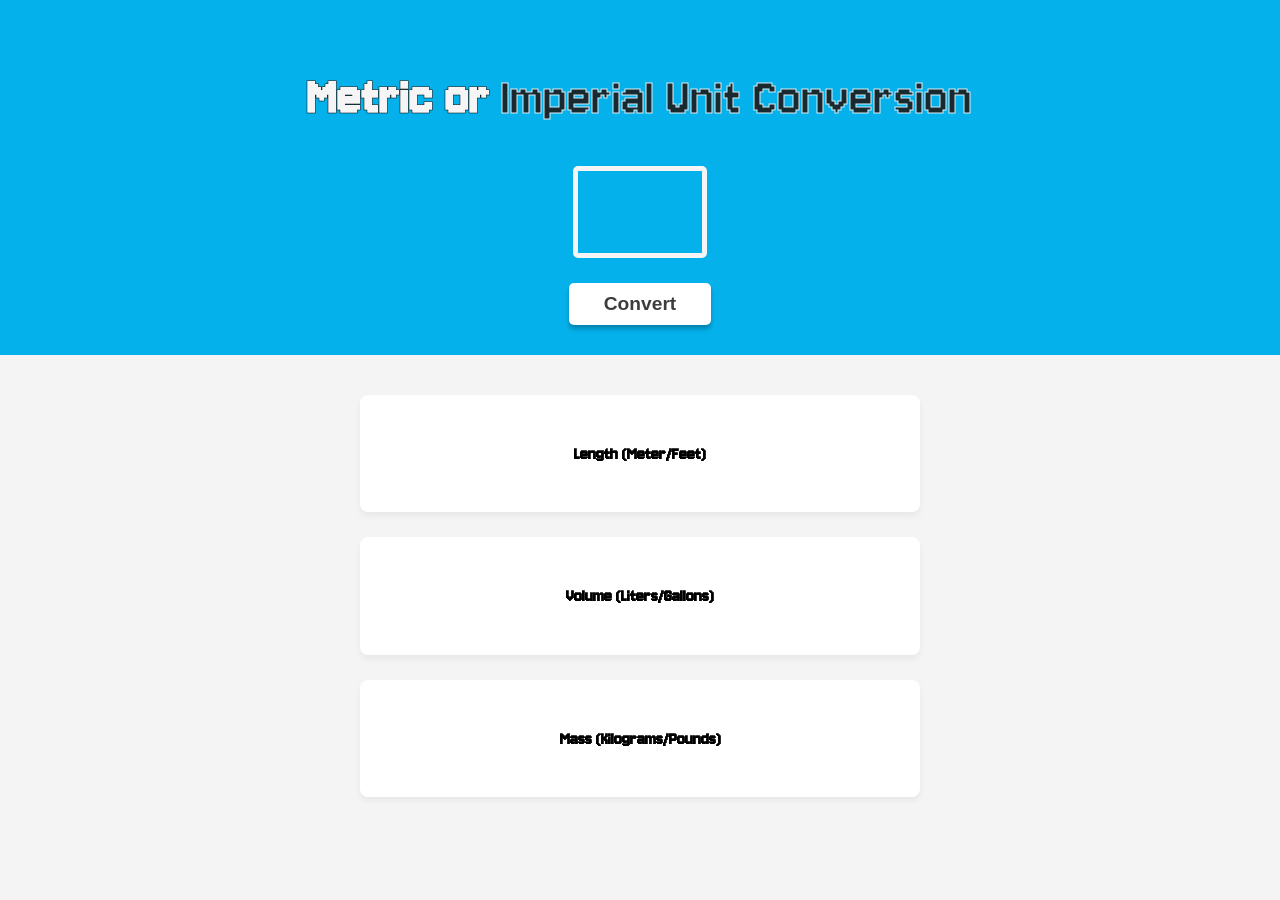
==== UnitConverter/index.html @ 6e3acacc "initialize project structure" ====
<!DOCTYPE html>
<html lang="en">
<head>
    <meta name="viewport" content="width=device-width, initial-scale=1.0">
    <link rel="stylesheet" href="styles.css">
    <link rel="preconnect" href="https://fonts.googleapis.com">
    <link rel="preconnect" href="https://fonts.gstatic.com" crossorigin>
    <link href="https://fonts.googleapis.com/css2?family=Jersey+10&display=swap" rel="stylesheet">
    <meta charset="UTF-8">
    <title>Unit Converter</title>
</head>
<body>
<div class="hero">
    <h1>Metric or <span>Imperial Unit Conversion</span></h1>
    <input id="number-el" type="text" inputmode="numeric" oninput="this.value = this.value.replace(/[^0-9]/g, '')">
    <button id="convert-el">Convert</button>
</div>
<div class="results-area">
    <div id="length-container" class="card">
        <h3>Length (Meter/Feet)</h3>
    </div>

    <div id="volume-container" class="card">
        <h3>Volume (Liters/Gallons)</h3>
    </div>

    <div id="mass-container" class="card">
        <h3>Mass (Kilograms/Pounds)</h3>
    </div>
</div>

<script src="script.js"></script>
</body>
</html>
---- UnitConverter/styles.css ----
body {
    margin: 0;
    font-family: "Jersey 10", sans-serif; /* A clean, modern look */
    background-color: #f4f4f4; /* Light gray for the "rest" of the page */
}

.hero {
    background-color: #05b1eb; /* A nice purple like the Scrimba project */
    color: white;
    min-height: 35vh; /* Takes up 80% of the window */

    display: flex;
    flex-direction: column; /* Stack h1, input, button vertically */
    justify-content: center; /* Center them top-to-bottom */
    align-items: center;    /* Center them left-to-right */
    text-align: center;
    padding: 20px;
}

h1 {
    text-shadow:
    margin-bottom: 20px;
    font-size: 3.5rem;
    color: whitesmoke;
    -webkit-text-stroke: 0.5px #000000;
}

h1 span {
    color: #1b1c1c;
    -webkit-text-stroke: 1px whitesmoke;
    font-weight: 400;
    opacity: 0.9;
}

#number-el {
    width: 120px;
    height: 80px;
    background: transparent;
    border: 5px solid whitesmoke;
    border-radius: 5px;
    color: white;
    font-size: 3.5rem;
    font-weight: bold;
    text-align: center;
    margin-bottom: 25px;
    outline: none;
}

#convert-el {
    background: white;
    color: #3D3D3D;
    border: none;
    padding: 10px 35px;
    border-radius: 5px;
    font-size: 1.2rem;
    font-weight: bold;
    cursor: pointer;
    box-shadow: 0px 4px 4px rgba(0, 0, 0, 0.25);
}

#convert-el:active {
    transform: translateY(2px);
}

.results-area {
    display: flex;
    flex-direction: column;
    align-items: center;
    gap: 25px;
    padding: 40px 20px;
    background-color: #F4F4F4;
}

.card {
    background: #FFFFFF;
    width: 100%;
    max-width: 500px;
    padding: 30px;
    text-align: center;
    border-radius: 8px;


    box-shadow: 0 4px 6px rgba(0,0,0,0.05);
}
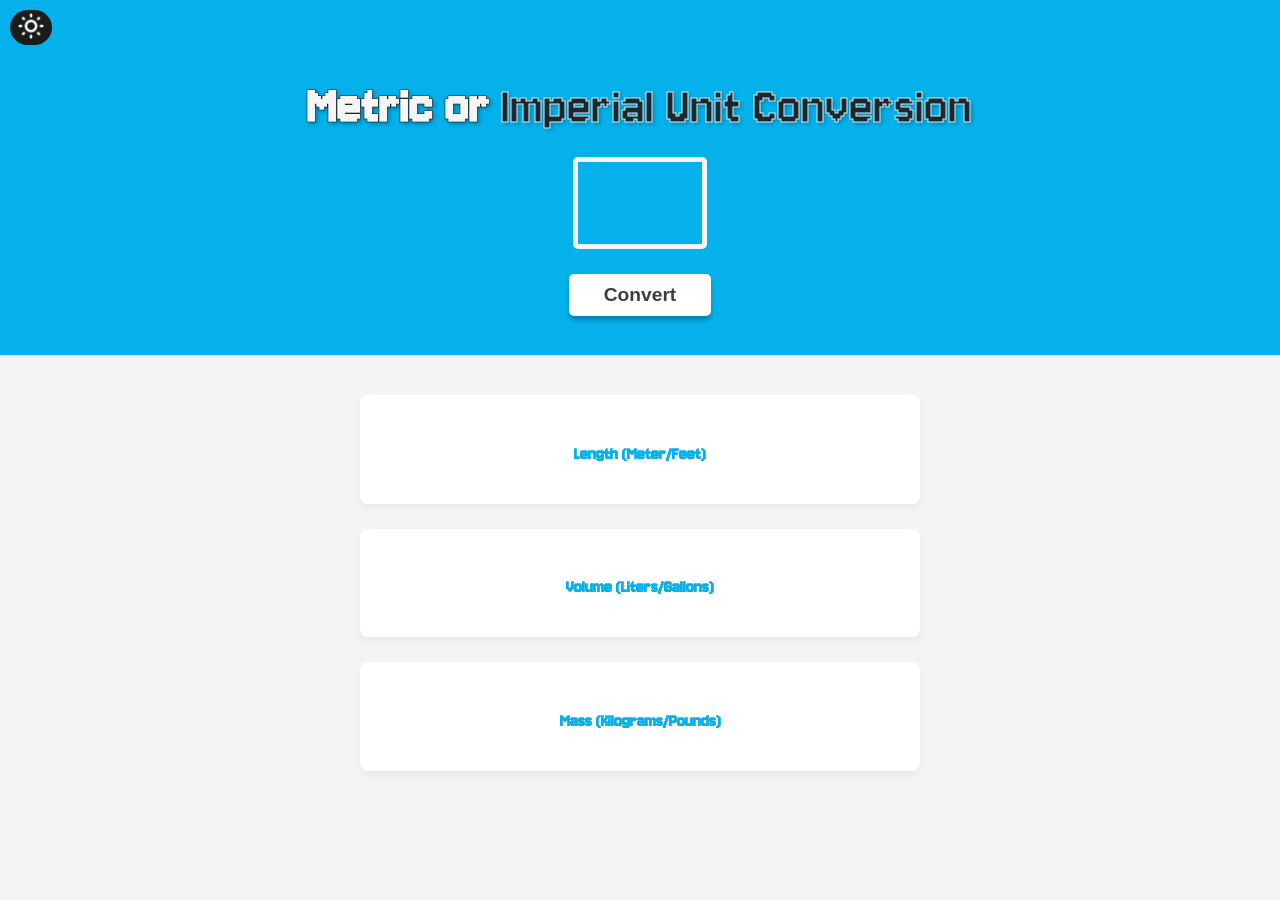
==== commit a38153af: "Massive update: Add theme toggle button with synchronized transition effects, Implement animation lo" ====
--- a/UnitConverter/index.html
+++ b/UnitConverter/index.html
@@ -11,6 +11,7 @@
 </head>
 <body>
 <div class="hero">
+    <button id="theme-toggle"><img id="theme-img" src="assets/light-mode.png"></button>
     <h1>Metric or <span>Imperial Unit Conversion</span></h1>
     <input id="number-el" type="text" inputmode="numeric" oninput="this.value = this.value.replace(/[^0-9]/g, '')">
     <button id="convert-el">Convert</button>
@@ -29,6 +30,7 @@
     </div>
 </div>
 
+
 <script src="script.js"></script>
 </body>
 </html>
--- a/UnitConverter/styles.css
+++ b/UnitConverter/styles.css
@@ -1,28 +1,138 @@
+/* BASE */
 body {
     margin: 0;
-    font-family: "Jersey 10", sans-serif; /* A clean, modern look */
-    background-color: #f4f4f4; /* Light gray for the "rest" of the page */
-}
-
+    font-family: "Jersey 10", sans-serif;
+    background-color: #f4f4f4;
+}
+
+/* HERO */
 .hero {
-    background-color: #05b1eb; /* A nice purple like the Scrimba project */
+    background: #05b1eb;
     color: white;
-    min-height: 35vh; /* Takes up 80% of the window */
+    min-height: 35vh;
 
     display: flex;
-    flex-direction: column; /* Stack h1, input, button vertically */
-    justify-content: center; /* Center them top-to-bottom */
-    align-items: center;    /* Center them left-to-right */
+    flex-direction: column;
+    justify-content: center;
+    align-items: center;
     text-align: center;
+
     padding: 20px;
 }
 
+
+/* SMOOTH GLOBAL TRANSITION */
+body, .hero, .card, .results-area, h1, .card h3, .card p {
+    transition: all 0.6s ease;
+}
+
+/* DARK MODE BASE */
+body.dark-mode {
+    background-color: #0a0f0a;
+    color: #00ff88;
+}
+
+/* HERO DARK */
+body.dark-mode .hero {
+    background: linear-gradient(135deg, #001a00, #003300, #000000);
+    color: #00ff88;
+
+    /* ADD DEPTH */
+    box-shadow: inset 0 0 50px rgba(0, 255, 136, 0.15);
+}
+
+/* TITLE */
+body.dark-mode h1 {
+    color: #00ff88;
+    text-shadow:
+        0 0 5px #00ff88,
+        0 0 10px #00ff88,
+        0 0 20px rgba(0,255,136,0.5);
+}
+
+/* INPUT */
+body.dark-mode #number-el {
+    background: rgba(0, 255, 136, 0.05);
+    border: 2px solid #00ff88;
+    color: #00ff88;
+    box-shadow: 0 0 10px rgba(0,255,136,0.3);
+}
+/* BUTTON */
+body.dark-mode #convert-el {
+    background: #00ff88;
+    color: #002200;
+    font-weight: bold;
+}
+
+body.dark-mode #convert-el:hover {
+    background: #00cc6a;
+}
+/* RESULTS AREA */
+body.dark-mode .results-area {
+    background: #050805;
+}
+
+/* CARD */
+body.dark-mode .card {
+    background: #000;
+    box-shadow: 0 0 15px rgba(0,255,136,0.2);
+}
+
+/* CARD TEXT */
+body.dark-mode .card h3 {
+    color: #00ff88;
+}
+body.dark-mode .card p {
+    color: #ccffdd;
+}
+
+/* COOL "HACKER GLOW" EFFECT */
+body.dark-mode .card::after {
+    content: "";
+    position: absolute;
+    inset: 0;
+    border-radius: 8px;
+    box-shadow: 0 0 20px #00ff88;
+    opacity: 0.1;
+}
+body::before {
+    content: "";
+    position: fixed;
+    inset: 0;
+    background: black;
+    opacity: 0;
+    pointer-events: none;
+    transition: opacity 0.8s ease;
+}
+body.dark-mode::before {
+    opacity: 0.4;
+}
+
+/* CHROME / EDGE AUTOFILL FIX (THIS WAS HELL TRYING TO FIGURE OUT) */
+input:-webkit-autofill,
+input:-webkit-autofill:hover,
+input:-webkit-autofill:focus,
+input:-webkit-autofill:active {
+    -webkit-box-shadow: 0 0 0 1000px transparent inset !important;
+    box-shadow: 0 0 0 1000px transparent inset !important;
+
+    -webkit-text-fill-color: inherit !important;
+    transition: background-color 9999s ease-in-out 0s;
+}
+body.dark-mode input:-webkit-autofill {
+    -webkit-box-shadow: 0 0 0 1000px #001a00 inset !important;
+    -webkit-text-fill-color: #00ff88 !important;
+}
+
+
+/* HEADINGS STYLES */
 h1 {
-    text-shadow:
     margin-bottom: 20px;
     font-size: 3.5rem;
     color: whitesmoke;
-    -webkit-text-stroke: 0.5px #000000;
+
+    text-shadow: 2px 2px 4px rgba(0,0,0,0.3);
+    -webkit-text-stroke: 0.5px #000;
 }
 
 h1 span {
@@ -32,53 +142,146 @@
     opacity: 0.9;
 }
 
+/* INPUT */
 #number-el {
     width: 120px;
     height: 80px;
+    margin-bottom: 25px;
+
     background: transparent;
     border: 5px solid whitesmoke;
     border-radius: 5px;
+
     color: white;
     font-size: 3.5rem;
     font-weight: bold;
     text-align: center;
-    margin-bottom: 25px;
+
     outline: none;
 }
 
+/* BUTTON */
 #convert-el {
+    padding: 10px 35px;
+    border: none;
+    border-radius: 5px;
+
     background: white;
     color: #3D3D3D;
-    border: none;
-    padding: 10px 35px;
-    border-radius: 5px;
     font-size: 1.2rem;
     font-weight: bold;
+
     cursor: pointer;
-    box-shadow: 0px 4px 4px rgba(0, 0, 0, 0.25);
-}
-
-#convert-el:active {
-    transform: translateY(2px);
-}
-
+    box-shadow: 0 4px 4px rgba(0,0,0,0.25);
+    transition: 0.2s ease;
+}
+
+#convert-el:hover { background: #eaeaea; }
+#convert-el:active { transform: translateY(2px); }
+
+/* RESULTS AREA */
 .results-area {
     display: flex;
     flex-direction: column;
     align-items: center;
     gap: 25px;
+
     padding: 40px 20px;
-    background-color: #F4F4F4;
-}
-
+    background: #f4f4f4;
+}
+
+/* CARD */
 .card {
-    background: #FFFFFF;
+    position: relative;
+    overflow: hidden;
+
     width: 100%;
     max-width: 500px;
     padding: 30px;
+
+    background: #fff;
     text-align: center;
     border-radius: 8px;
 
-
     box-shadow: 0 4px 6px rgba(0,0,0,0.05);
-}
+
+    /* fade-in */
+    opacity: 0;
+    transform: translateY(10px);
+    animation: fadeIn 0.5s ease forwards;
+}
+
+/* CARD TEXT */
+.card h3 {
+    margin-bottom: 10px;
+    color: #05b1eb;
+}
+
+.card p {
+    margin: 5px 0;
+    font-size: 1.1rem;
+    color: #333;
+}
+
+/* GREEN LOADING EFFECT */
+.card::before {
+    content: "";
+    position: absolute;
+    inset: 0;
+    width: 0%;
+    background: #00ff88;
+    z-index: 0;
+}
+
+.card.loading::before {
+    animation: fillCard 0.6s linear forwards;
+}
+
+.card.loaded::before {
+    width: 100%;
+    animation: fadeOut 0.3s ease forwards;
+}
+
+/* KEEP TEXT ABOVE EFFECT */
+.card * {
+    position: relative;
+    z-index: 1;
+}
+
+/* ANIMATIONS */
+@keyframes fadeIn {
+    to {
+        opacity: 1;
+        transform: translateY(0);
+    }
+}
+
+@keyframes fillCard {
+    from { width: 0%; }
+    to { width: 100%; }
+}
+
+@keyframes fadeOut {
+    to { opacity: 0; }
+}
+
+/* THEME DESIGN*/
+#theme-toggle {
+    position: absolute;
+    top: 10px;
+    left: 10px;
+    max-width: 100%;
+    height: auto;
+    z-index: 999;
+    cursor: pointer;
+    background: #1b1c1c;
+    border: none;
+    border-radius: 1000px
+}
+
+#theme-img {
+    width: 30px;
+    height: 30px;
+    filter: invert(100%);
+}
+#theme-toggle:active {transform: translateY(2px);}
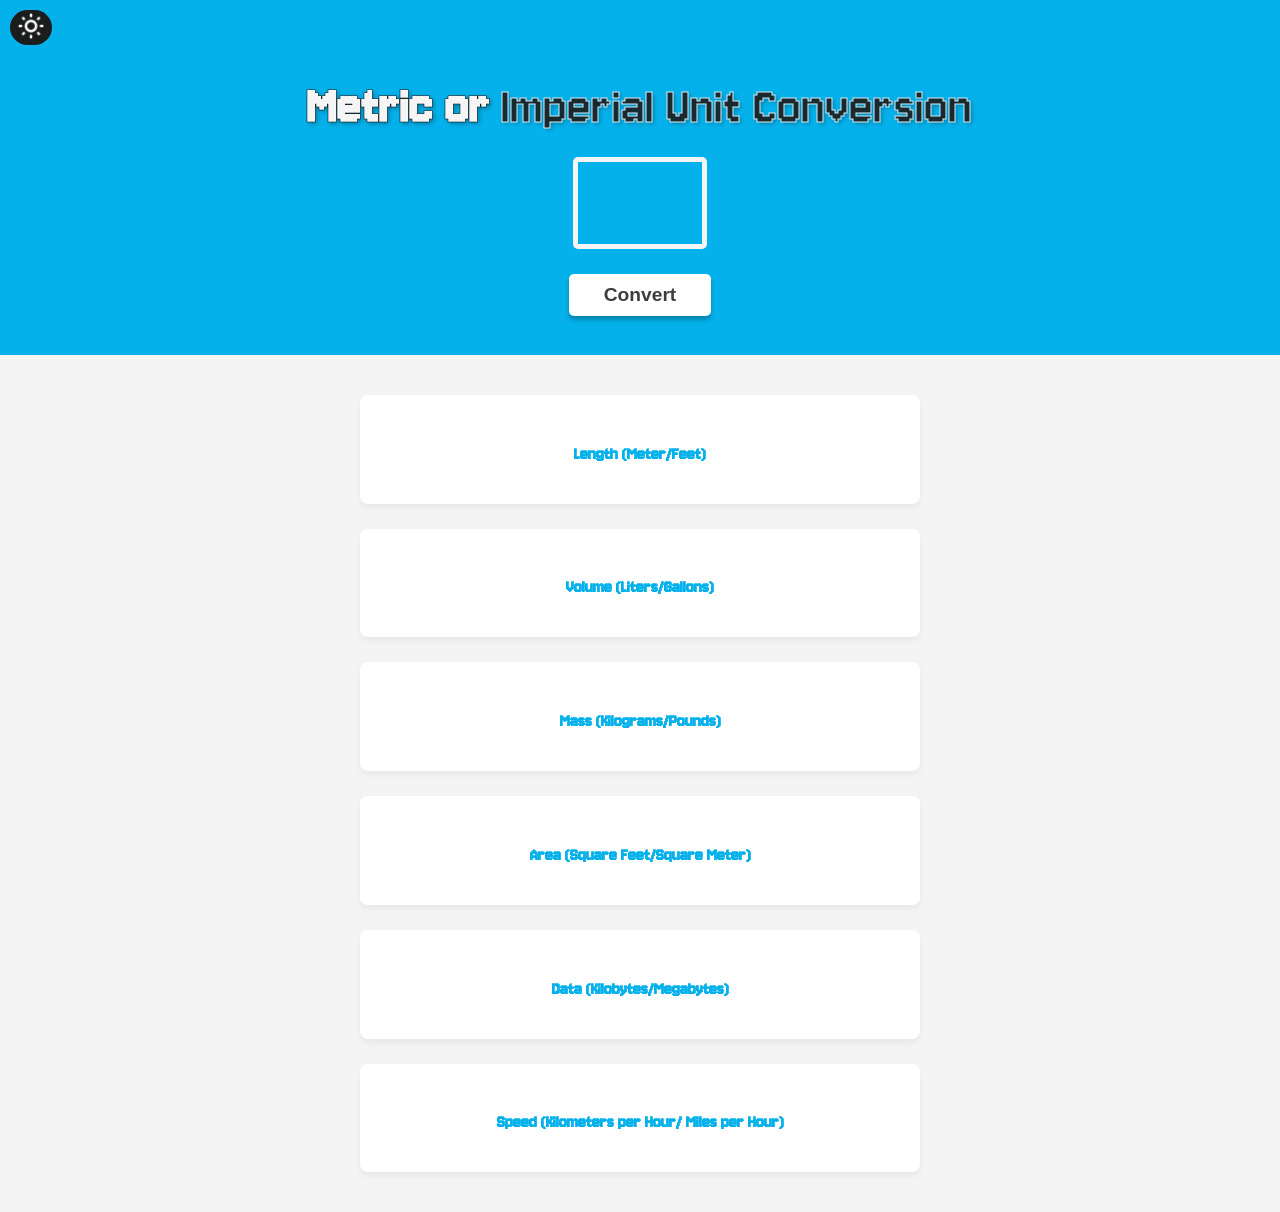
==== commit ec67a891: "added more conversion units" ====
--- a/UnitConverter/index.html
+++ b/UnitConverter/index.html
@@ -20,14 +20,23 @@
     <div id="length-container" class="card">
         <h3>Length (Meter/Feet)</h3>
     </div>
-
     <div id="volume-container" class="card">
         <h3>Volume (Liters/Gallons)</h3>
     </div>
-
     <div id="mass-container" class="card">
         <h3>Mass (Kilograms/Pounds)</h3>
     </div>
+
+    <div id="area-container" class="card">
+        <h3>Area (Square Feet/Square Meter)</h3>
+    </div>
+    <div id="data-container" class="card">
+        <h3>Data (Kilobytes/Megabytes)</h3>
+    </div>
+    <div id="speed-container" class="card">
+        <h3>Speed (Kilometers per Hour/ Miles per Hour)</h3>
+    </div>
+
 </div>
 
 
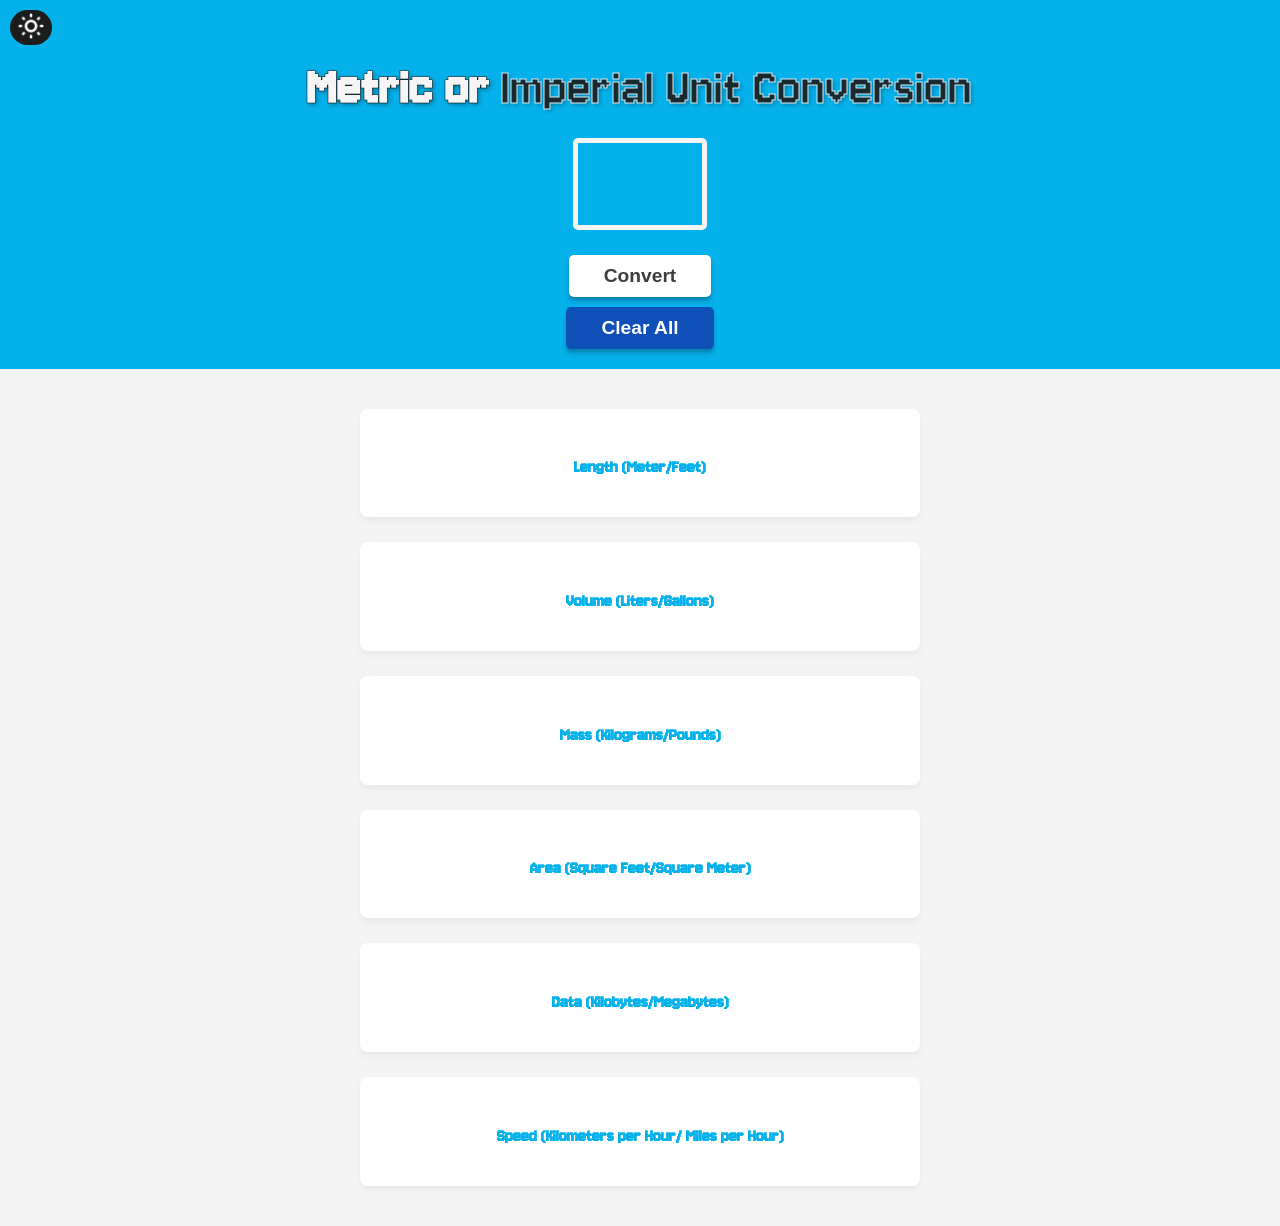
==== commit bfef69f0: "added UI/IX enhancement like keyboard shortcuts" ====
--- a/UnitConverter/index.html
+++ b/UnitConverter/index.html
@@ -13,8 +13,9 @@
 <div class="hero">
     <button id="theme-toggle"><img id="theme-img" src="assets/light-mode.png"></button>
     <h1>Metric or <span>Imperial Unit Conversion</span></h1>
-    <input id="number-el" type="text" inputmode="numeric" oninput="this.value = this.value.replace(/[^0-9]/g, '')">
+    <input id="number-el" type="text" inputmode="numeric" oninput="this.value = this.value.replace(/[^0-9.]/g, '')">
     <button id="convert-el">Convert</button>
+    <button id="clear-el">Clear All</button>
 </div>
 <div class="results-area">
     <div id="length-container" class="card">
--- a/UnitConverter/styles.css
+++ b/UnitConverter/styles.css
@@ -10,13 +10,11 @@
     background: #05b1eb;
     color: white;
     min-height: 35vh;
-
     display: flex;
     flex-direction: column;
     justify-content: center;
     align-items: center;
     text-align: center;
-
     padding: 20px;
 }
 
@@ -67,6 +65,18 @@
 body.dark-mode #convert-el:hover {
     background: #00cc6a;
 }
+
+body.dark-mode #clear-el {
+    background: rgba(0, 255, 136, 0.05);
+    border: 3px solid #03fc87;
+    color: #03fc87;
+    font-weight: bold;
+}
+
+body.dark-mode #clear-el:hover {
+    background: #035c32;
+}
+
 /* RESULTS AREA */
 body.dark-mode .results-area {
     background: #050805;
@@ -95,6 +105,7 @@
     box-shadow: 0 0 20px #00ff88;
     opacity: 0.1;
 }
+
 body::before {
     content: "";
     position: fixed;
@@ -115,7 +126,6 @@
 input:-webkit-autofill:active {
     -webkit-box-shadow: 0 0 0 1000px transparent inset !important;
     box-shadow: 0 0 0 1000px transparent inset !important;
-
     -webkit-text-fill-color: inherit !important;
     transition: background-color 9999s ease-in-out 0s;
 }
@@ -130,7 +140,6 @@
     margin-bottom: 20px;
     font-size: 3.5rem;
     color: whitesmoke;
-
     text-shadow: 2px 2px 4px rgba(0,0,0,0.3);
     -webkit-text-stroke: 0.5px #000;
 }
@@ -147,30 +156,25 @@
     width: 120px;
     height: 80px;
     margin-bottom: 25px;
-
     background: transparent;
     border: 5px solid whitesmoke;
     border-radius: 5px;
-
     color: white;
     font-size: 3.5rem;
     font-weight: bold;
     text-align: center;
-
     outline: none;
 }
 
-/* BUTTON */
+/* BUTTONS */
 #convert-el {
     padding: 10px 35px;
     border: none;
     border-radius: 5px;
-
     background: white;
     color: #3D3D3D;
     font-size: 1.2rem;
     font-weight: bold;
-
     cursor: pointer;
     box-shadow: 0 4px 4px rgba(0,0,0,0.25);
     transition: 0.2s ease;
@@ -178,6 +182,23 @@
 
 #convert-el:hover { background: #eaeaea; }
 #convert-el:active { transform: translateY(2px); }
+
+#clear-el {
+    padding: 10px 35px;
+    border: none;
+    border-radius: 5px;
+
+    background: #0f4fb8;
+    color: white;
+    font-size: 1.2rem;
+    font-weight: bold;
+    cursor: pointer;
+    box-shadow: 0 4px 4px rgba(0,0,0,0.25);
+    transition: 0.2s ease;
+    margin-top: 10px
+}
+#clear-el:hover { background: #166af5; }
+#clear-el:active { transform: translateY(2px); }
 
 /* RESULTS AREA */
 .results-area {
@@ -185,7 +206,6 @@
     flex-direction: column;
     align-items: center;
     gap: 25px;
-
     padding: 40px 20px;
     background: #f4f4f4;
 }
@@ -194,18 +214,13 @@
 .card {
     position: relative;
     overflow: hidden;
-
     width: 100%;
     max-width: 500px;
     padding: 30px;
-
     background: #fff;
     text-align: center;
     border-radius: 8px;
-
     box-shadow: 0 4px 6px rgba(0,0,0,0.05);
-
-    /* fade-in */
     opacity: 0;
     transform: translateY(10px);
     animation: fadeIn 0.5s ease forwards;
@@ -263,6 +278,25 @@
 
 @keyframes fadeOut {
     to { opacity: 0; }
+}
+
+.card.clearing {
+    animation: clearFade 0.4s ease forwards;
+}
+
+@keyframes clearFade {
+    0% {
+        opacity: 1;
+        transform: translateY(0);
+    }
+    50% {
+        opacity: 0.3;
+        transform: translateY(5px) scale(0.98);
+    }
+    100% {
+        opacity: 0;
+        transform: translateY(10px) scale(0.95);
+    }
 }
 
 /* THEME DESIGN*/
